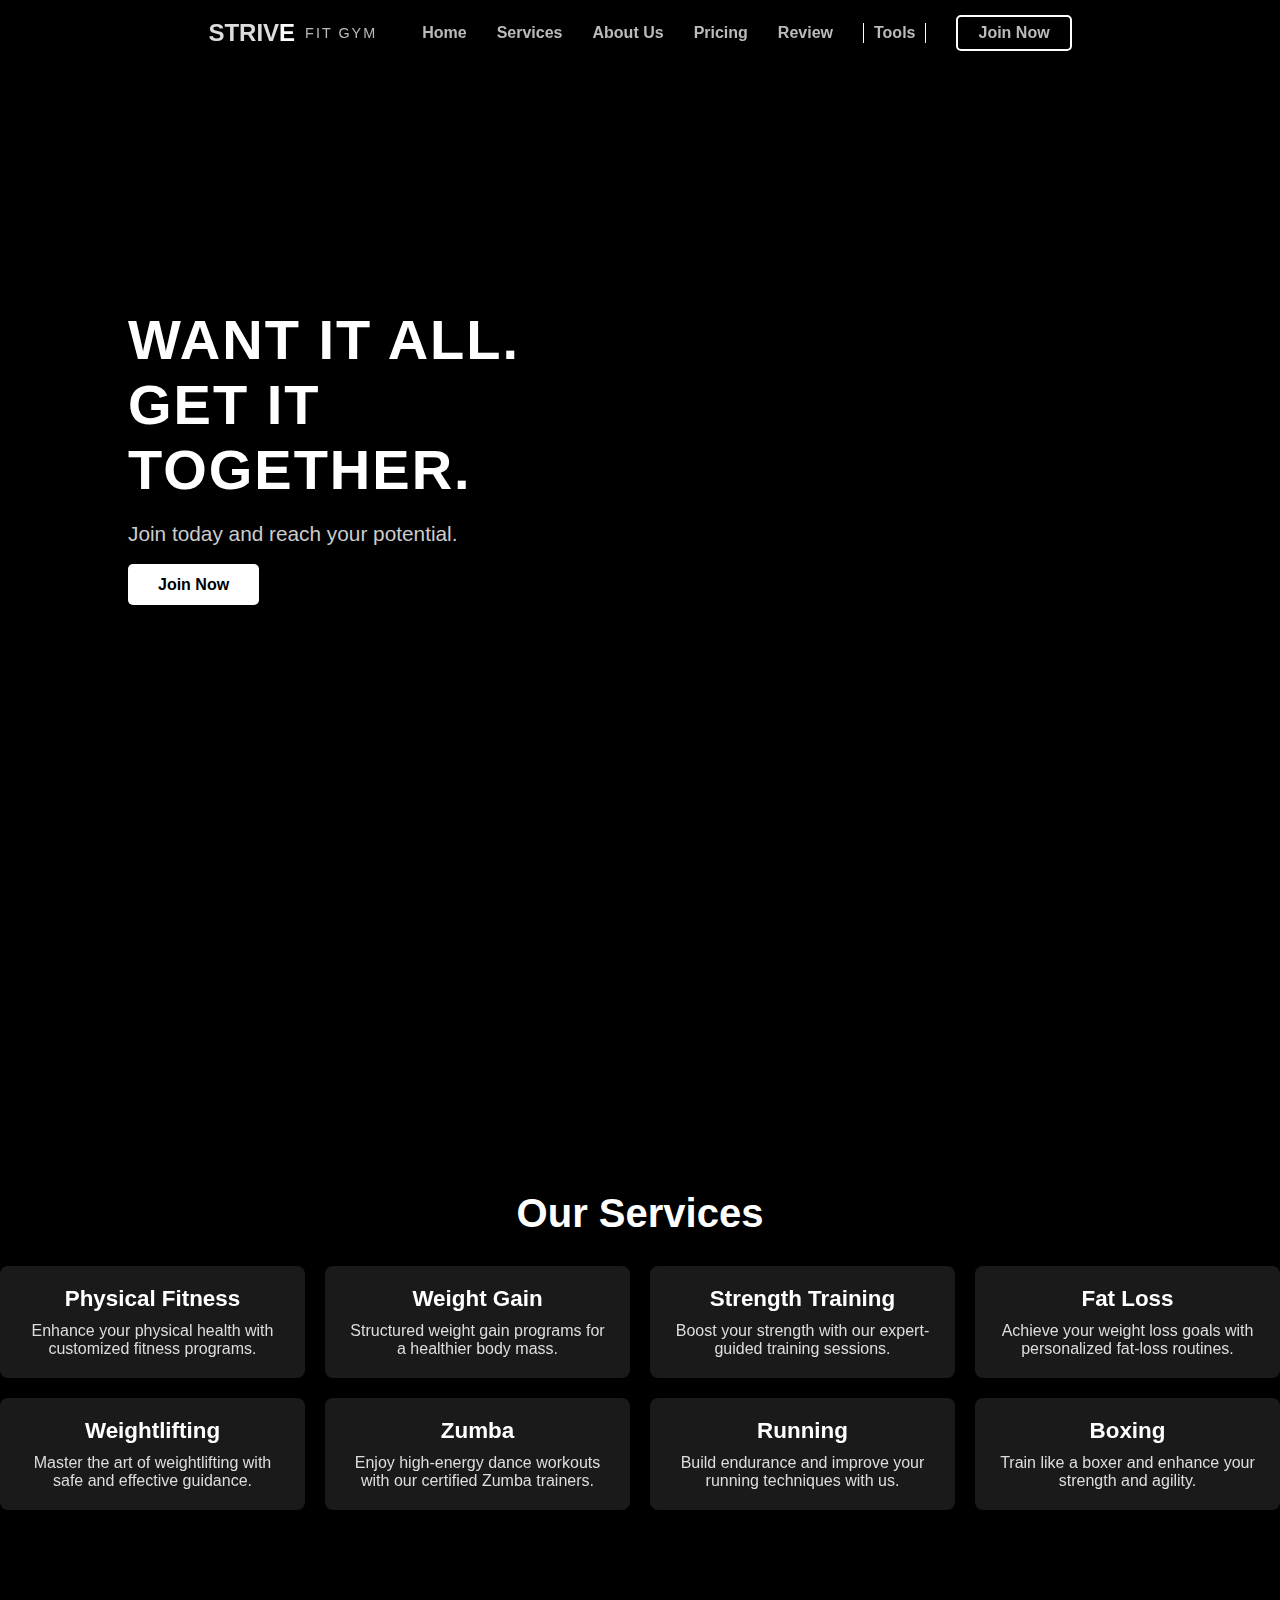
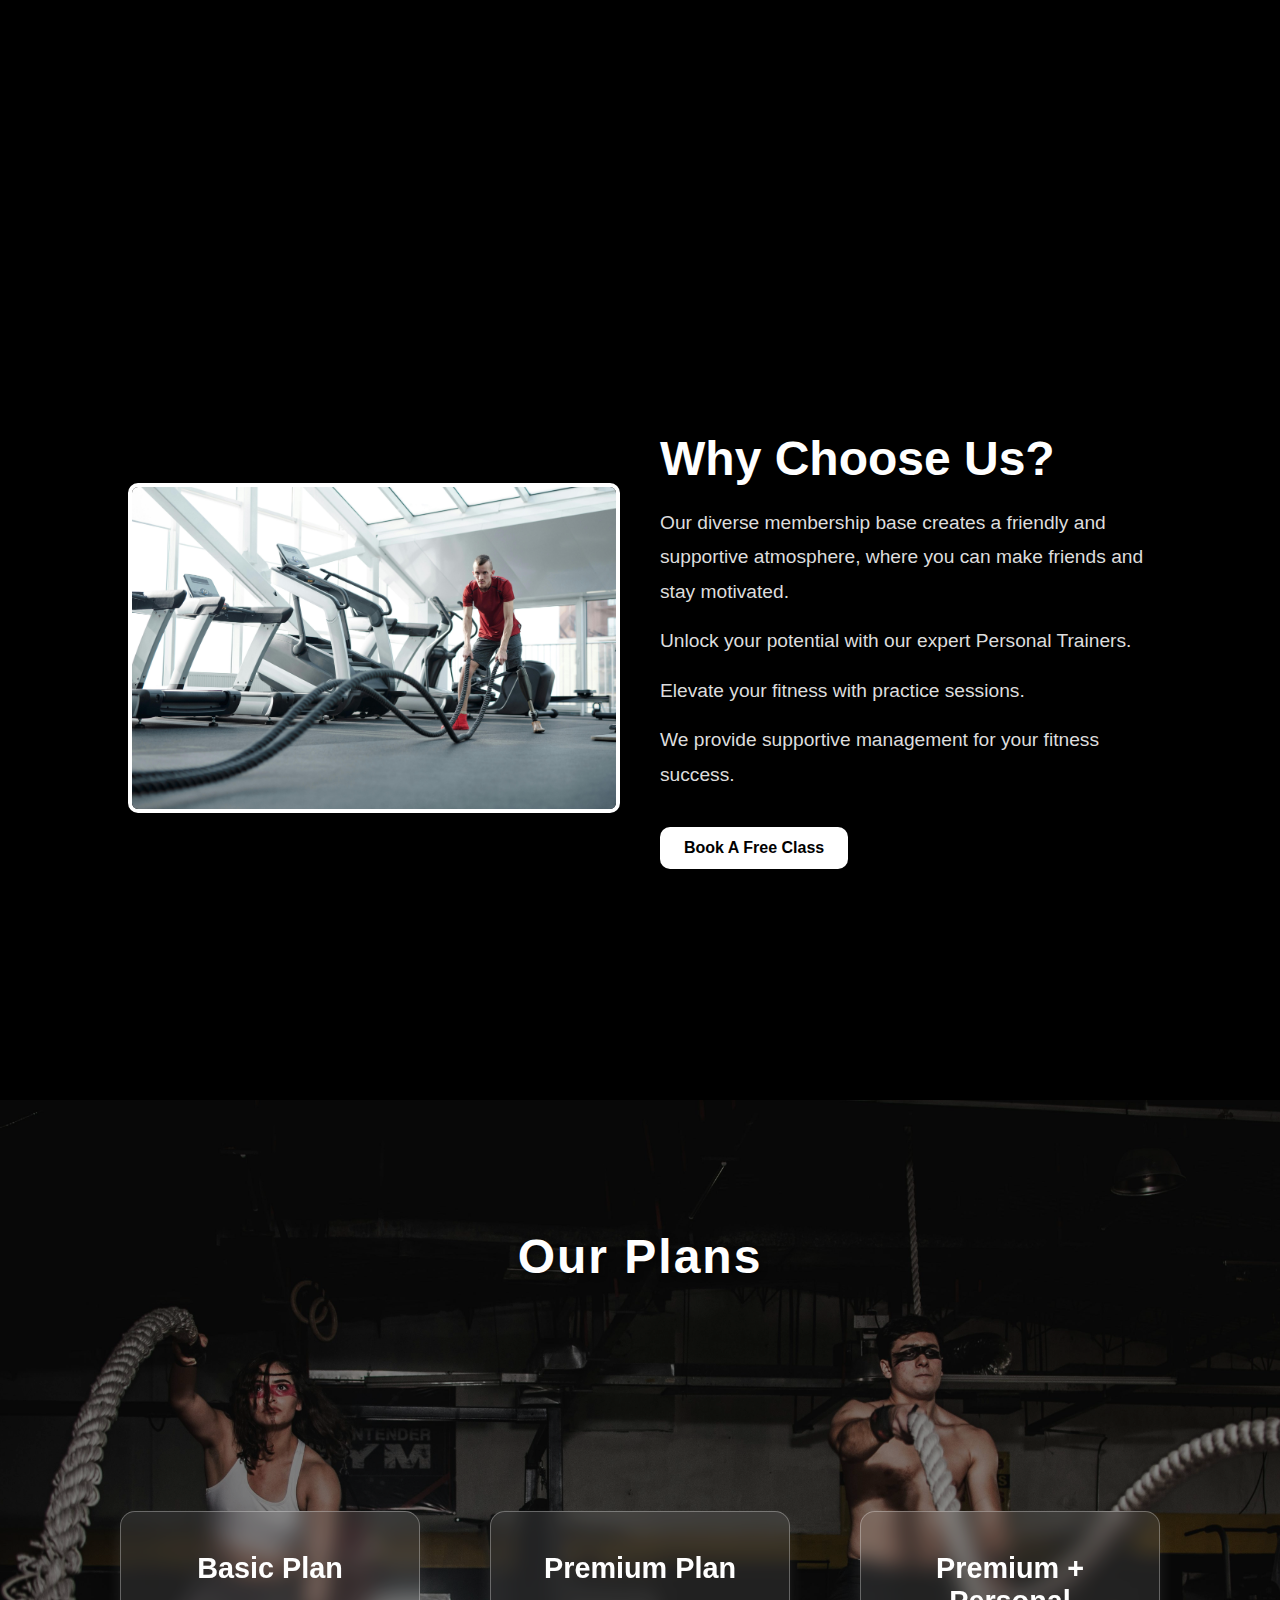
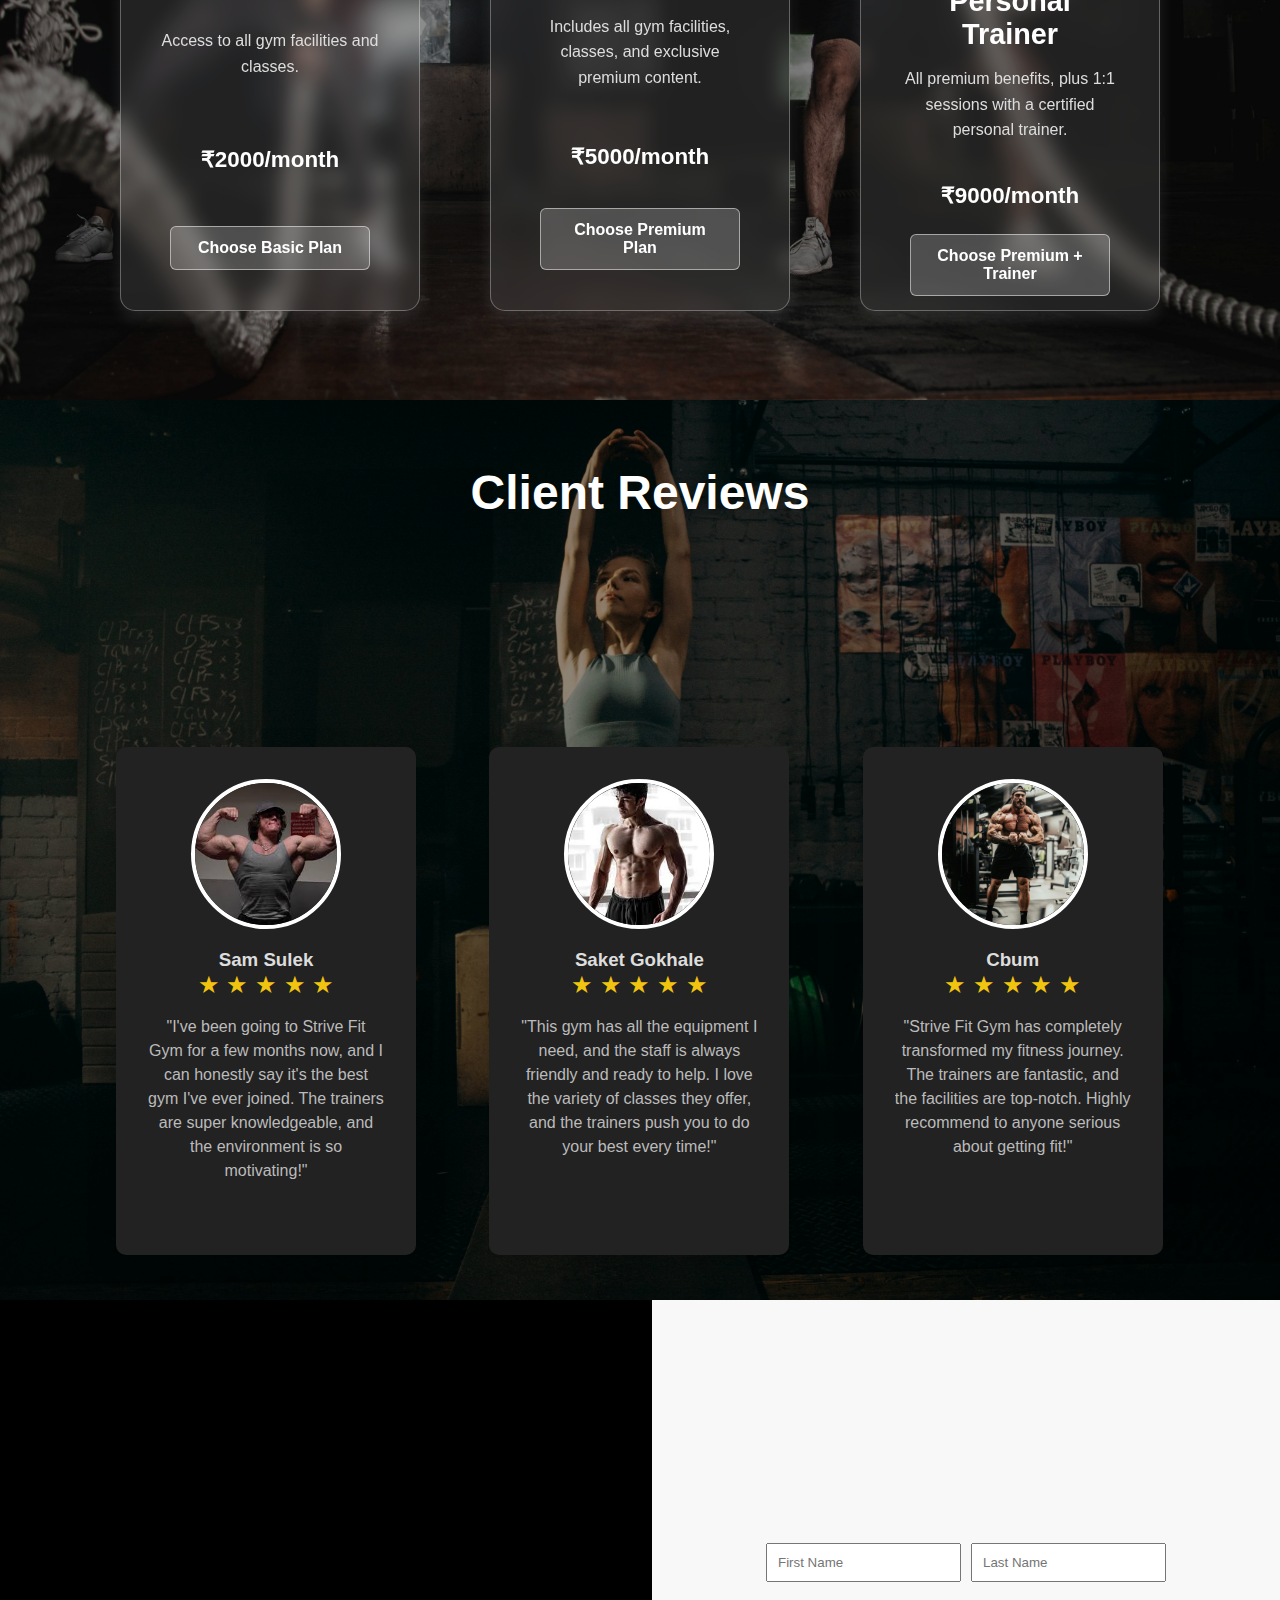
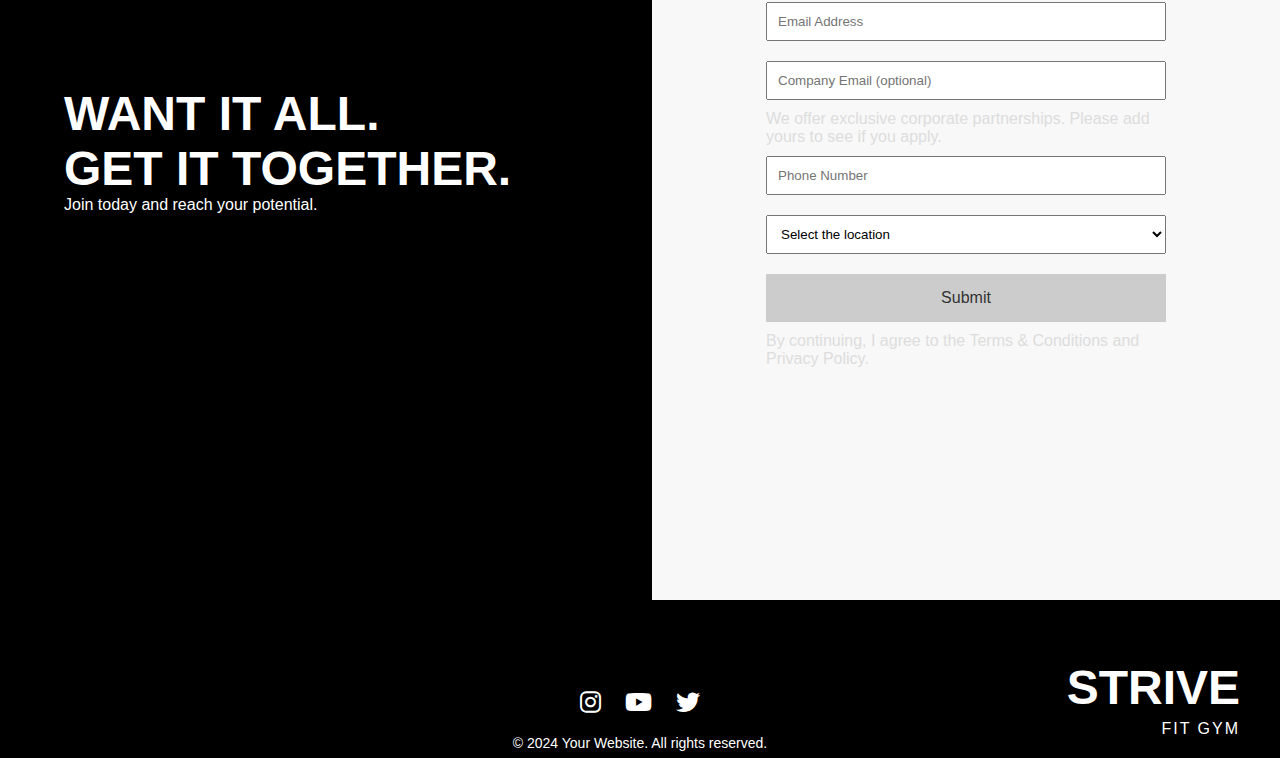
==== index.html @ 6a27c13c "Initial commit" ====
<!DOCTYPE html>
<html lang="en">

<head>
    <meta charset="UTF-8">
    <link href="https://cdnjs.cloudflare.com/ajax/libs/font-awesome/6.0.0-beta3/css/all.min.css" rel="stylesheet">
    <meta name="viewport" content="width=device-width, initial-scale=1.0">
    <title>Strive Fit Gym</title>
    <link rel="stylesheet" href="styles.css">
</head>

<body>
    <!-- Navbar -->
<!-- Navbar -->
<nav class="navbar">
    <ul class="navbar-menu">
        <li class="logo-container">
            <h1>
                STRIV<span class="custom-e">E</span>
            </h1>
            <p>FIT GYM</p>
        </li>
        <li><a href="#header">Home</a></li>
        <li><a href="#services-section">Services</a></li>
        <li><a href="#why-choose-us">About Us</a></li>
        <li><a href="#content-section">Pricing</a></li>
        <li><a href="#reviews">Review</a></li>
        <li class="nav-item">
            <span class="line"></span>
            <a href="tools.html" class="button tools">Tools</a>
            <span class="line"></span>
        </li>
        <li><a href="#membership-form" class="button join-button">Join Now</a></li>
    </ul>
</nav>

    <!-- Header with Video Background -->
    <header id = "header" class="header">
        <video class="video-bg" src="gym-background.mp4" autoplay loop muted></video>
        <div class="header-content">
            <h1>WANT IT ALL.<br>GET IT TOGETHER.</h1>
            <p>Join today and reach your potential.</p>
            <a href="#membership-form" class="btn">Join Now</a>
        </div>
    </header>
    <!-- Our Services Section -->
    <!-- Our Services Carousel Section -->
<section class="services-section" id="services-section" data-bg="">
    <h2>Our <span>Services</span></h2>
    <div class="activities">
        <div class="activity-card" data-bg="url('physical-fitness.jpg')"
            onmouseover="changeBackground('url(\'physical-fitness.jpg\')')" onmouseout="resetBackground()">
            <h3>Physical Fitness</h3>
            <p>Enhance your physical health with customized fitness programs.</p>
        </div>
        <div class="activity-card" data-bg="url('weight-gain.jpg')"
            onmouseover="changeBackground('url(\'weight-gain.jpg\')')" onmouseout="resetBackground()">
            <h3>Weight Gain</h3>
            <p>Structured weight gain programs for a healthier body mass.</p>
        </div>
        <div class="activity-card" data-bg="url('strength-training.jpg')"
            onmouseover="changeBackground('url(\'strength-training.jpg\')')" onmouseout="resetBackground()">
            <h3>Strength Training</h3>
            <p>Boost your strength with our expert-guided training sessions.</p>
        </div>
        <div class="activity-card" data-bg="url('fat-loss.jpg')" onmouseover="changeBackground('url(\'fat-loss.jpg\')')"
            onmouseout="resetBackground()">
            <h3>Fat Loss</h3>
            <p>Achieve your weight loss goals with personalized fat-loss routines.</p>
        </div>
        <div class="activity-card" data-bg="url('weightlifting.jpg')"
            onmouseover="changeBackground('url(\'weightlifting.jpg\')')" onmouseout="resetBackground()">
            <h3>Weightlifting</h3>
            <p>Master the art of weightlifting with safe and effective guidance.</p>
        </div>
        <div class="activity-card" data-bg="url('zumba.jpg')" onmouseover="changeBackground('url(\'zumba.jpg\')')"
            onmouseout="resetBackground()">
            <h3>Zumba</h3>
            <p>Enjoy high-energy dance workouts with our certified Zumba trainers.</p>
        </div>
        <div class="activity-card" data-bg="url('running.jpg')" onmouseover="changeBackground('url(\'running.jpg\')')"
            onmouseout="resetBackground()">
            <h3>Running</h3>
            <p>Build endurance and improve your running techniques with us.</p>
        </div>
        <div class="activity-card" data-bg="url('bg1.jpg')" onmouseover="changeBackground('url(\'bg1.jpg\')')"
            onmouseout="resetBackground()">
            <h3>Boxing</h3>
            <p>Train like a boxer and enhance your strength and agility.</p>
        </div>
    </div>
</section>
    <section class="why-choose-us" id="why-choose-us">
        <div class="why-choose-us-image">
            <img src="choose_us.jpg" alt="Gym">
        </div>
        <div class="why-choose-us-content" id="">
            <h2>Why Choose Us?</h2>
            <p>Our diverse membership base creates a friendly and supportive atmosphere, where you can make friends and
                stay
                motivated.</p>
            <p>Unlock your potential with our expert Personal Trainers.</p>
            <p>Elevate your fitness with practice sessions.</p>
            <p>We provide supportive management for your fitness success.</p>
            <a href="#membership-form" class="cta-button">Book A Free Class</a>
        </div>
    </section>

    <!-- Pricing Section -->
    <section class="content-section" id="content-section">
        <h2>Our Plans</h2>
        <div class="content-box">
            <h3>Basic Plan</h3>
            <p>Access to all gym facilities and classes.</p>
            <p class="price">₹2000/month</p>
            <a href="#membership-form" class="content-link">Choose Basic Plan</a>
        </div>
        <div class="content-box">
            <h3>Premium Plan</h3>
            <p>Includes all gym facilities, classes, and exclusive premium content.</p>
            <p class="price">₹5000/month</p>
            <a href="#membership-form" class="content-link">Choose Premium Plan</a>
        </div>
        <div class="content-box">
            <h3>Premium + Personal Trainer</h3>
            <p>All premium benefits, plus 1:1 sessions with a certified personal trainer.</p>
            <p class="price">₹9000/month</p>
            <a href="#membership-form" class="content-link">Choose Premium + Trainer</a>
        </div>
    </section>
    <section class="client-reviews" id="reviews">
        <header>
            <h2>Client Reviews</h2>
        </header>

        <div class="reviews">
            <div class="review-card">
                <img src="sam-sulek.jpg" alt="Sam Sulek" class="review-img">
                <h3>Sam Sulek</h3>
                <div class="rating">
                    <span>&#9733;</span>
                    <span>&#9733;</span>
                    <span>&#9733;</span>
                    <span>&#9733;</span>
                    <span>&#9733;</span>
                </div>
                <p>"I've been going to Strive Fit Gym for a few months now, and I can honestly say it's the best gym I've
                    ever joined. The trainers are super knowledgeable, and the environment is so motivating!"</p>
            </div>

            <div class="review-card">
                <img src="saket-gokhale.jpg" alt="Saket Gokhale" class="review-img">
                <h3>Saket Gokhale</h3>
                <div class="rating">
                    <span>&#9733;</span>
                    <span>&#9733;</span>
                    <span>&#9733;</span>
                    <span>&#9733;</span>
                    <span>&#9733;</span>
                </div>
                <p>"This gym has all the equipment I need, and the staff is always friendly and ready to help. I love
                    the
                    variety of classes they offer, and the trainers push you to do your best every time!"</p>
            </div>

            <div class="review-card">
                <img src="cbum.jpg" alt="Cbum" class="review-img">
                <h3>Cbum</h3>
                <div class="rating">
                    <span>&#9733;</span>
                    <span>&#9733;</span>
                    <span>&#9733;</span>
                    <span>&#9733;</span>
                    <span>&#9733;</span>
                </div>
                <p>"Strive Fit Gym has completely transformed my fitness journey. The trainers are fantastic, and the
                    facilities are top-notch. Highly recommend to anyone serious about getting fit!"</p>
            </div>
        </div>
    </section>


    <!-- Join Now Form Section -->
    <!-- Split-Screen Section -->
    <!-- Membership Form Section -->
    <section id="membership-form" class="membership-section">
        <div class="left-content">
            <h1>WANT IT ALL.<br>GET IT TOGETHER.</h1>
            <p>Join today and reach your potential.</p>
        </div>
        <div class="right-form">
        <section id="membership-form" class="membership-section">
            <div class="right-form">
                    <form action="http://localhost:5001/submit" method="POST">
                        <div class="form-row">
                            <input type="text" name="first_name" placeholder="First Name" required>
                            <input type="text" name="last_name" placeholder="Last Name" required>
                        </div>
                        <input type="email" name="email" placeholder="Email Address" required>
                        <input type="email" name="company_email" placeholder="Company Email (optional)">
                        <p>We offer exclusive corporate partnerships. Please add yours to see if you apply.</p>
                        <input type="tel" name="phone" placeholder="Phone Number" required>
                        <select name="club" required>
                            <option value="">Select the location</option>
                            <option value="Agra">Agra-Unit</option>
                            <option value="Delhi">Delhi-Unit</option>
                        </select>
                        <button class="form-btn" type="submit">Submit</button>
                        <p>By continuing, I agree to the Terms & Conditions and Privacy Policy.</p>
                    </form>
            </div>
        </section>
        </div>
    </section>

    <!-- Footer -->
<footer>
    <div class="footer-content">
        <div class="social-section">
            <footer>
                <div class="social-links">
                    <a href="https://www.instagram.com/tushaarkapil/?locale=es_US%3FICID%3DBLOG_MBF_ES&hl=en" target="_blank"><i class="fab fa-instagram"></i></a>
                    <a href="https://www.youtube.com" target="_blank"><i class="fab fa-youtube"></i></a>
                    <a href="https://twitter.com" target="_blank"><i class="fab fa-twitter"></i></a>
                </div>
            </footer>
            <div class="footer-text">
                © 2024 Your Website. All rights reserved.
            </div>
        </div>
        <div class="logo-container">
            <h1>
                STRIV<span class="custom-e">E</span>
            </h1>
            <p>FIT GYM</p>
        </div>
    </div>
</footer>




    <script>
        function changeBackground(imageUrl) {
                const section = document.getElementById('services-section');
                section.style.backgroundImage = imageUrl;
            }

            function resetBackground() {
                const section = document.getElementById('services-section');
                section.style.backgroundImage = '';
            }
    </script>
    <script>
        // Select all anchor links that point to an ID on the page
            document.querySelectorAll('a[href^="#"]').forEach(anchor => {
                anchor.addEventListener('click', function (e) {
                    e.preventDefault(); // Prevent the default jump behavior

                    // Find the target section based on the href attribute
                    const targetSection = document.querySelector(this.getAttribute('href'));

                    if (targetSection) {
                        // Calculate the position to scroll to, adjusted for navbar height
                        const navbarHeight = document.querySelector('.navbar').offsetHeight || 0;
                        const targetPosition =
                            targetSection.getBoundingClientRect().top + window.scrollY - navbarHeight;

                        // Scroll smoothly to the target position
                        window.scrollTo({
                            top: targetPosition,
                            behavior: 'smooth', // Enables smooth scrolling
                        });
                    }
                });
            });
    </script>
    <script>
        // Handle the form submission
        document.getElementById('membershipForm').addEventListener('submit', function (event) {
            event.preventDefault(); // Prevent the default form submission

            // Get the form data
            const firstName = document.getElementById('firstName').value;
            const lastName = document.getElementById('lastName').value;
            const email = document.getElementById('email').value;
            const companyEmail = document.getElementById('companyEmail').value;
            const phone = document.getElementById('phone').value;

            // Create a new object with form data
            const formData = {
                first_name: firstName,
                last_name: lastName,
                email: email,
                company_email: companyEmail,
                phone: phone
            };

            // Send the data to the server using fetch (AJAX)
            fetch('/submit-member', {
                method: 'POST',
                headers: {
                    'Content-Type': 'application/json'
                },
                body: JSON.stringify(formData)
            })
                .then(response => response.json())
                .then(data => {
                    console.log('Success:', data);
                    alert('Member added successfully!');
                })
                .catch(error => {
                    console.error('Error:', error);
                    alert('An error occurred. Please try again.');
                });
        });
    </script>
</body>

</html>
---- styles.css ----
/* Basic Reset */
* {
    margin: 0;
    padding: 0;
    box-sizing: border-box;
}

/* Dark Theme Body Styling */
body {
    font-family: Arial, sans-serif;
    color: #ddd;
    background: #000;
}

/* Header with Video Background Styling */
.header {
    position: relative;
    height: 100vh;
    display: flex;
    justify-content: flex-start;
    /* Align content to the left */
    align-items: center;
    text-align: left;
    overflow: hidden;
    padding-left: 10%;
    /* Add padding to move content away from the edge */
}

.video-bg {
    position: absolute;
    top: 0;
    left: 0;
    width: 100%;
    height: 100%;
    object-fit: cover;
    z-index: -1;
    opacity: 0.5;
}

.header-content {
    z-index: 1;
    color: #fff;
    max-width: 500px;
    /* Optional: Limit width for better layout */
}

.header h1 {
    font-size: 3.5rem;
    font-weight: bold;
    letter-spacing: 2px;
    margin-bottom: 20px;
    color: #fff;
}

.header p {
    font-size: 1.3rem;
    color: #ccc;
    margin-bottom: 30px;
}

.header .btn {
    padding: 12px 30px;
    background: #fff;
    color: #000;
    font-weight: bold;
    border-radius: 5px;
    text-decoration: none;
    font-size: 1rem;
    transition: background 0.3s ease, transform 0.3s ease;
}

.header .btn:hover {
    background: #ccc;
    transform: scale(1.05);
}

/* Navbar Styling */
.navbar {
    background-color: #000;
    padding: 15px 0;
    box-shadow: 0 4px 6px rgba(0, 0, 0, 0.2);
    position: fixed;
    top: 0;
    width: 100%;
    z-index: 1000;
}

.navbar ul {
    display: flex;
    justify-content: center;
    list-style-type: none;
}

.navbar ul li {
    margin: 0 15px;
    display: flex;
    align-items: center;
}

.navbar ul li a {
    color: #bbb;
    text-decoration: none;
    font-weight: bold;
    font-size: 1rem;
    transition: color 0.3s ease;
}

.navbar ul li a:hover {
    color: #fff;
}

.join-button {
    padding: 7px 20px;
    color: #fff;
    border: 2px solid #fff;
    border-radius: 5px;
    text-decoration: none;
    font-size: 1rem;
    transition: all 0.3s ease;
    font-weight: bold;
}

.join-button:hover {
    background-color: #333;
    color: #fff;
    border-color: #333;
}

/* Center "Tools" between vertical lines */
.nav-item {
    display: flex;
    align-items: center;
    gap: 10px;
    color: #bbb;
    font-size: 1rem;
}

.nav-item .line {
    height: 20px;
    width: 1px;
    background-color: #fff;
}
/* Logo in Navbar */
/* Logo in Navbar */
.navbar .logo-container {
    display: flex;
    align-items: center;
    margin-right: 30px;
    /* Add space after the logo */
}

.navbar .logo-container h1 {
    font-size: 24px;
    font-weight: bold;
    margin: 0;
    margin-right: 10px;
    /* Add space between STRIVE and FIT GYM */
}

.navbar .logo-container h1 span.custom-e {
    font-weight: bold;
    color: white;
}

.navbar .logo-container p {
    font-size: 12px;
    margin: 0;
    letter-spacing: 2px;
    font-weight: lighter;
    color: #bbb;
    font-size: 0.9rem;
}

/* Make sure other items aren't moved */
.navbar-menu {
    display: flex;
    justify-content: center;
    list-style-type: none;
    flex-wrap: wrap;
    /* Allow wrapping if necessary */
}
/* Footer Styling */
footer {
    text-align: center;
    padding: 20px;
    background-color: #333;
    color: #ddd;
    margin-top: 40px;
}

footer p {
    font-size: 1rem;
}
/* Services Section */
.services-section {
    padding: 60px 10%;
    background: #000;
    /* Fallback background */
    background-size: cover;
    background-position: center;
    background-repeat: no-repeat;
    color: #ddd;
    text-align: center;
    transition: background-image 0.5s ease-in-out;
    /* Smooth background transition */
    position: relative;
    /* Ensure relative positioning for layering */
}

/* Fullscreen Background Image */
.services-section::before {
    content: "";
    position: absolute;
    top: 0;
    left: 0;
    width: 100%;
    height: 100%;
    background: inherit;
    /* Use the same background as the section */
    z-index: -1;
    /* Send behind the content */
    opacity: 0.7;
    /* Optional: Adjust transparency */
}

/* Heading Styling */
.services-section h2 {
    font-size: 2.5rem;
    margin-bottom: 30px;
    color: #fff;
    font-weight: bold;
    z-index: 1;
    /* Ensure the heading stays on top */
    position: relative;
}

/* Services Section */
/* Services Section */
.services-section {
    margin: 0;
    /* Remove any default margin */
    padding: 0;
    /* Remove padding to eliminate gaps */
    width: 100vw;
    /* Full width of the viewport */
    height: 100vh;
    /* Full height of the viewport */
    background: url('weightlifting.jpg') no-repeat center center/cover;
    /* Fullscreen background image */
    color: #ddd;
    text-align: center;
    position: relative;
    /* Ensure proper stacking */
    display: flex;
    /* Flexbox to center content */
    flex-direction: column;
    justify-content: center;
    /* Center content vertically */
    align-items: center;
    /* Center content horizontally */
    overflow: hidden;
    /* Prevent unwanted scrolling */
}

/* Fullscreen Background Image */
.services-section::before {
    content: "";
    position: absolute;
    top: 0;
    left: 0;
    width: 100%;
    height: 100%;
    background: inherit;
    /* Use the same background */
    z-index: -1;
    /* Send behind the content */
    opacity: 0.7;
    /* Optional: Adjust transparency */
}

/* Heading Styling */
.services-section h2 {
    font-size: 2.5rem;
    margin-bottom: 30px;
    color: #fff;
    font-weight: bold;
    z-index: 1;
    /* Ensure heading stays above background */
    position: relative;
}

/* Activities Styling */
.activities {
    display: flex;
    flex-wrap: wrap;
    justify-content: center;
    gap: 20px;
    z-index: 1;
    /* Ensure activities stay above background */
    position: relative;
}

.activity-card {
    flex: 1;
    min-width: 300px;
    max-width: 320px;
    padding: 20px;
    text-align: center;
    background: rgba(255, 255, 255, 0.1);
    /* Glass effect */
    border-radius: 8px;
    box-shadow: 0 4px 6px rgba(0, 0, 0, 0.3);
    transition: transform 0.3s ease, background 0.3s ease;
    cursor: pointer;
    backdrop-filter: blur(5px);
}

.activity-card:hover {
    transform: scale(1.05);
    background: rgba(255, 255, 255, 0.2);
    /* Slightly lighter on hover */
}

.activity-card h3 {
    font-size: 1.4rem;
    margin-bottom: 10px;
    color: #fff;
    font-weight: bold;
}

.activity-card p {
    font-size: 1rem;
    color: #ddd;
}
@media (max-width: 480px) {
    .header h1 {
        font-size: 2rem;
    }

    .header p {
        font-size: 0.9rem;
    }

    .navbar ul {
        flex-direction: column;
        align-items: center;
    }

    .navbar ul li {
        margin: 10px 0;
    }
}

/* Full-Page Content Section Styling with Uniform Box Sizes */
.content-section {
    display: flex;
    align-items: center;
    justify-content: center;
    height: 100vh;
    padding: 0 5%;
    background-image: url('services.jpg');
    background-size: cover;
    background-position: center;
    color: #ddd;
    text-align: left;
    gap: 30px;
    flex-wrap: wrap;
    position: relative;
}

.content-section::before {
    content: "";
    position: absolute;
    top: 0;
    left: 0;
    width: 100%;
    height: 100%;
    background-color: rgba(0, 0, 0, 0.4); /* Dark overlay */
    z-index: 1;
}

.content-section h2 {
    font-size: 3rem;
    color: #fff;
    width: 100%;
    text-align: center;
    margin-top: 60px;
    margin-bottom: 40px;
    font-weight: 900;
    letter-spacing: 2px;
    text-shadow: 2px 2px 6px rgba(0, 0, 0, 0.6);
    z-index: 2;
}

/* Uniform Box Styling without Glassmorphism */
.content-box {
    width: 300px; /* Fixed width for uniform size */
    height: 400px; /* Fixed height for uniform size */
    margin: 20px;
    padding: 20px;
    background: #333; /* Solid dark background */
    border-radius: 10px;
    box-shadow: 0 8px 16px rgba(0, 0, 0, 0.2); /* Standard shadow */
    transition: transform 0.3s ease, box-shadow 0.3s ease;
    z-index: 2;
}

.content-box:hover {
    transform: scale(1.05);
    box-shadow: 0 12px 20px rgba(0, 0, 0, 0.4); /* Slightly stronger shadow on hover */
}

.content-box h3 {
    font-size: 1.8rem;
    margin-bottom: 15px;
    color: #fff;
    font-weight: bold;
}

.content-box p {
    font-size: 1rem;
    color: #ddd;
    line-height: 1.6;
    margin-bottom: 15px;
}

.content-box .price {
    font-size: 1.4rem;
    color: #FFFFFF;
    font-weight: bold;
    margin: 20px 0;
    display: block;
}

.content-link {
    color: #fff;
    text-decoration: none;
    font-weight: bold;
    padding: 12px 25px;
    background-color: #444; /* Solid background */
    border: none; /* Remove border */
    border-radius: 6px;
    transition: background-color 0.3s ease, color 0.3s ease;
}

.content-link:hover {
    background-color: #666;
    color: #000;
}

/* Client Reviews Section with Uniform Boxes */
.client-reviews {
    display: flex;
    align-items: center;
    justify-content: center;
    height: 100vh;
    padding: 0 5%;
    background-image: url('background2.jpg');
    background-size: cover;
    background-position: center;
    color: #ddd;
    text-align: left;
    gap: 30px;
    flex-wrap: wrap;
    position: relative;
}

.review-card {
    width: 300px; /* Same fixed width */
    height: 400px; /* Same fixed height */
    margin: 20px;
    padding: 20px;
    background: #222; /* Solid background */
    border-radius: 10px;
    box-shadow: 0 8px 16px rgba(0, 0, 0, 0.2);
    text-align: center;
    z-index: 2;
}

.review-card:hover {
    transform: scale(1.05);
    box-shadow: 0 12px 20px rgba(0, 0, 0, 0.4);
}

/* Full-Page Content Section with Glassmorphism */
.content-section {
    display: flex;
    align-items: center;
    justify-content: center;
    height: 100vh;
    padding: 0 5%;
    background-image: url('services.jpg');
    background-size: cover;
    background-position: center;
    color: #ddd;
    text-align: left;
    gap: 30px;
    flex-wrap: wrap;
    position: relative;
}

.content-section::before {
    content: "";
    position: absolute;
    top: 0;
    left: 0;
    width: 100%;
    height: 100%;
    background-color: rgba(0, 0, 0, 0.4);
    /* Dark overlay */
    z-index: 1;
}

.content-section h2 {
    font-size: 3rem;
    color: #fff;
    width: 100%;
    text-align: center;
    margin-top: 60px;
    margin-bottom: 40px;
    font-weight: 900;
    letter-spacing: 2px;
    text-shadow: 2px 2px 6px rgba(0, 0, 0, 0.6);
    z-index: 2;
}

/* Glassmorphism Effect for Uniform Content Boxes */
.content-box {
    display: flex;
    flex-direction: column;
    justify-content: space-between;
    align-items: center;
    width: 300px;
    /* Fixed width */
    height: 400px;
    /* Fixed height */
    margin: 20px;
    padding: 40px;
    background: rgba(255, 255, 255, 0.1);
    /* Semi-transparent background */
    border: 1px solid rgba(255, 255, 255, 0.3);
    /* Subtle border */
    border-radius: 15px;
    box-shadow: 0 8px 16px rgba(255, 255, 255, 0.1);
    /* Subtle shadow */
    backdrop-filter: blur(10px);
    /* Frosted glass effect */
    z-index: 2;
    transition: transform 0.3s ease, box-shadow 0.3s ease;
}

.content-box:hover {
    transform: scale(1.05);
    box-shadow: 0 12px 20px rgba(255, 255, 255, 0.2);
}

.content-box h3 {
    font-size: 1.8rem;
    margin-bottom: 15px;
    color: #fff;
    font-weight: bold;
    text-align: center;
}

.content-box p {
    font-size: 1rem;
    color: #ddd;
    line-height: 1.6;
    margin-bottom: 15px;
    text-align: center;
}

.content-box .price {
    font-size: 1.4rem;
    color: #FFFFFF;
    font-weight: bold;
    margin: 20px 0;
    display: block;
    text-align: center;
}

/* Button Styling for "Choose Premium" and "Premium + Trainer" */
.content-link {
    display: inline-block;
    font-size: 1rem;
    font-weight: bold;
    color: #fff;
    text-decoration: none;
    text-align: center;
    padding: 12px 25px;
    background-color: rgba(255, 255, 255, 0.2);
    /* Semi-transparent background */
    border: 1px solid rgba(255, 255, 255, 0.5);
    /* Subtle border */
    border-radius: 6px;
    transition: background-color 0.3s ease, color 0.3s ease, transform 0.2s ease;
    width: 100%;
    /* Full width to align buttons */
    max-width: 200px;
    /* Prevent the button from becoming too wide */
    margin: 0 auto;
    /* Center align the button within the content box */
}

.content-link:hover {
    background-color: rgba(255, 255, 255, 0.4);
    color: #000;
    /* Darker text on hover for better visibility */
    transform: translateY(-3px);
    /* Lift effect */
    box-shadow: 0 4px 10px rgba(0, 0, 0, 0.2);
    /* Add slight shadow on hover */
}

.client-reviews {
    position: relative;
    /* Ensures the pseudo-element positions relative to this container */
    z-index: 0;
    /* Base layer for the container */
}

.client-reviews::before {
    content: "";
    position: absolute;
    top: 0;
    left: 0;
    width: 100%;
    height: 100%;
    background-color: rgba(0, 0, 0, 0.4);
    /* Dark overlay */
    z-index: 1;
    /* Place the overlay beneath the text and content */
}

.client-reviews h2 {
    font-size: 3rem;
    color: #fff;
    margin-bottom: 3rem;
    position: relative;
    /* Ensure it appears above the overlay */
    z-index: 2;
    text-align: center;
}

.reviews {
    display: grid;
    grid-template-columns: repeat(auto-fit, minmax(300px, 1fr));
    gap: 2rem;
    width: 100%;
    max-width: 1200px;
    padding: 0 2rem;
    position: relative;
    /* Ensure the grid is above the overlay */
    z-index: 2;
}

.review-card {
    background-color: #222;
    padding: 2rem;
    border-radius: 10px;
    text-align: center;
    box-shadow: 0 10px 30px rgba(0, 0, 0, 0.2);
    position: relative;
    /* Ensure it appears above the overlay */
    z-index: 2;
    overflow: hidden;
    /* Prevent content from overflowing the box */
    word-wrap: break-word;
    /* Ensure long words or text breaks into the next line */
    height: 100%;
    /* Ensure consistent height for all cards */
}

.review-img {
    width: 150px;
    height: 150px;
    border-radius: 50%;
    object-fit: cover;
    margin-bottom: 1rem;
    border: 4px solid #fff;
    /* White ring around the profile picture */
    position: relative;
    /* Ensure it appears above the overlay */
    z-index: 2;
}

.rating {
    font-size: 1.5rem;
    color: #f1c40f;
    margin-bottom: 1rem;
    position: relative;
    /* Ensure it appears above the overlay */
    z-index: 2;
}

.review-card p {
    font-size: 1rem;
    color: #bbb;
    line-height: 1.5;
    position: relative;
    /* Ensure it appears above the overlay */
    z-index: 2;
    margin: 0;
    /* Avoid adding extra margin that might cause overflow */
    overflow: hidden;
    /* Clip any overflowing text */
    text-overflow: ellipsis;
    /* Add ellipsis if text is too long */
}
/* Memebership form */
.membership-section {
    display: flex;
    height: 100vh;
}

.left-content {
    flex: 1;
    background-image: url('your-image.jpg');
    background-size: cover;
    display: flex;
    flex-direction: column;
    justify-content: center;
    padding-left: 5%;
    color: #fff;
}

.left-content h1 {
    font-size: 3rem;
    font-weight: bold;
}

.right-form {
    flex: 1;
    display: flex;
    align-items: center;
    justify-content: center;
    padding: 20px;
    background-color: #f8f8f8;
}

.right-form form {
    max-width: 400px;
    width: 100%;
}

.form-row {
    display: flex;
    gap: 10px;
}

.form-row input {
    flex: 1;
}

input,
select,
.form-btn {
    width: 100%;
    padding: 10px;
    margin: 10px 0;
}

.form-btn {
    background-color: #ccc;
    color: #333;
    border: none;
    padding: 15px;
    font-size: 1rem;
    cursor: pointer;
}
/* Remove bottom gap below form */
.membership-section {
    margin-bottom: 0;
    padding-bottom: 0;
}

/* Why Choose Us Section Styling */
.why-choose-us {
    display: flex;
    align-items: center;
    justify-content: center;
    padding: 0 10%;
    background-color: #000;
    color: #fff;
    height: 100vh;
    /* Full viewport height */
}

.why-choose-us-image {
    flex: 1;
    padding-right: 20px;
}

.why-choose-us-image img {
    width: 100%;
    height: auto;
    border-radius: 10px;
    box-shadow: 0 4px 8px rgba(0, 0, 0, 0.5);
    border: 4px solid #fff;
    /* White border */
}

.why-choose-us-content {
    flex: 1;
    padding-left: 20px;
}

.why-choose-us-content h2 {
    font-size: 3rem;
    font-weight: bold;
    color: #fff;
    margin-bottom: 20px;
}

.why-choose-us-content p {
    font-size: 1.2rem;
    line-height: 1.8;
    color: #ddd;
    margin-bottom: 15px;
}

.cta-button {
    display: inline-block;
    padding: 12px 24px;
    background-color: #fff;
    /* White background */
    color: #000;
    /* Black text color */
    font-weight: bold;
    border-radius: 10px;
    /* Rounded corners */
    text-decoration: none;
    box-shadow: 0 4px 8px rgba(0, 0, 0, 0.2);
    /* Subtle shadow */
    transition: background-color 0.3s ease, color 0.3s ease;
    margin-top: 20px;
}

.cta-button:hover {
    background-color: #f0f0f0;
    /* Light gray on hover */
}

/* Responsive Styling */
@media (max-width: 768px) {
    .why-choose-us {
        flex-direction: column;
        text-align: center;
    }

    .why-choose-us-image,
    .why-choose-us-content {
        padding: 0;
    }

    .why-choose-us-image {
        margin-bottom: 20px;
    }
}
/* Footer styles */
/* Footer styles */
footer {
    background-color: black;
    color: white;
    padding: 20px 0;
}

.footer-content {
    display: flex;
    justify-content: space-between;
    /* Space out the social section and logo */
    align-items: flex-start;
    /* Align the top of the sections */
    max-width: 1200px;
    margin: 0 auto;
    /* Center the footer content */
    position: relative;
}

.social-section {
    text-align: center;
    position: absolute;
    /* Positioning relative to the footer */
    top: -30px;
    /* Adjust this to align at the black-and-white junction */
    left: 50%;
    transform: translateX(-50%);
}

.social-icons {
    display: flex;
    gap: 15px;
    justify-content: center;
    margin-bottom: 5px;
}

.social-icons a {
    font-size: 20px;
    color: white;
    text-decoration: none;
}

.footer-text {
    font-size: 14px;
}

.logo-container {
    text-align: right;
    margin-left: auto;
    /* Push the logo to the far right */
}

.logo-container h1 {
    font-size: 48px;
    font-weight: bold;
    margin: 0;
}

.logo-container h1 span.custom-e {
    display: inline-block;
    font-weight: bold;
    color: white;
}

.logo-container p {
    font-size: 16px;
    margin: 5px 0 0;
    letter-spacing: 2px;
    font-weight: lighter;
}
.social-links i {
    font-size: 24px;
    /* Adjust size */
    margin: 0 10px;
    /* Space between icons */
    color: #ffffff;
    /* Change color if desired */
}
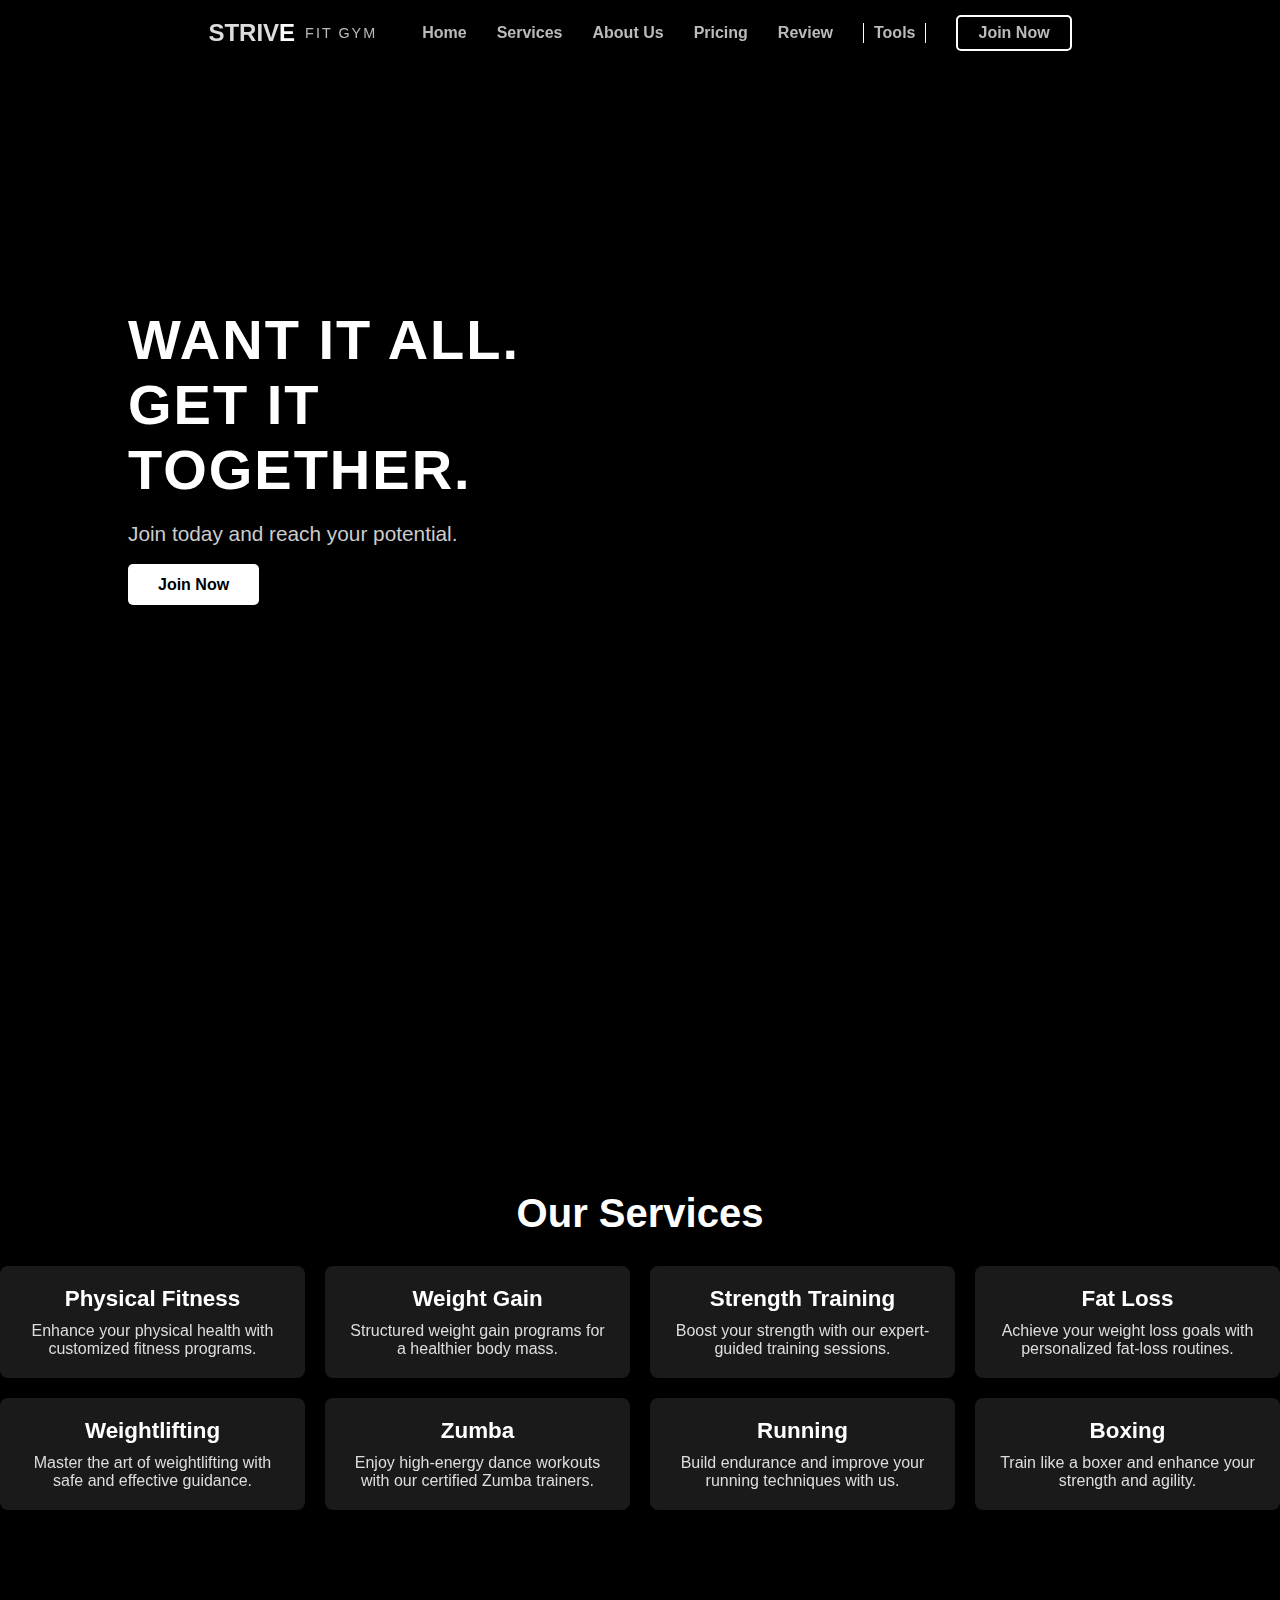
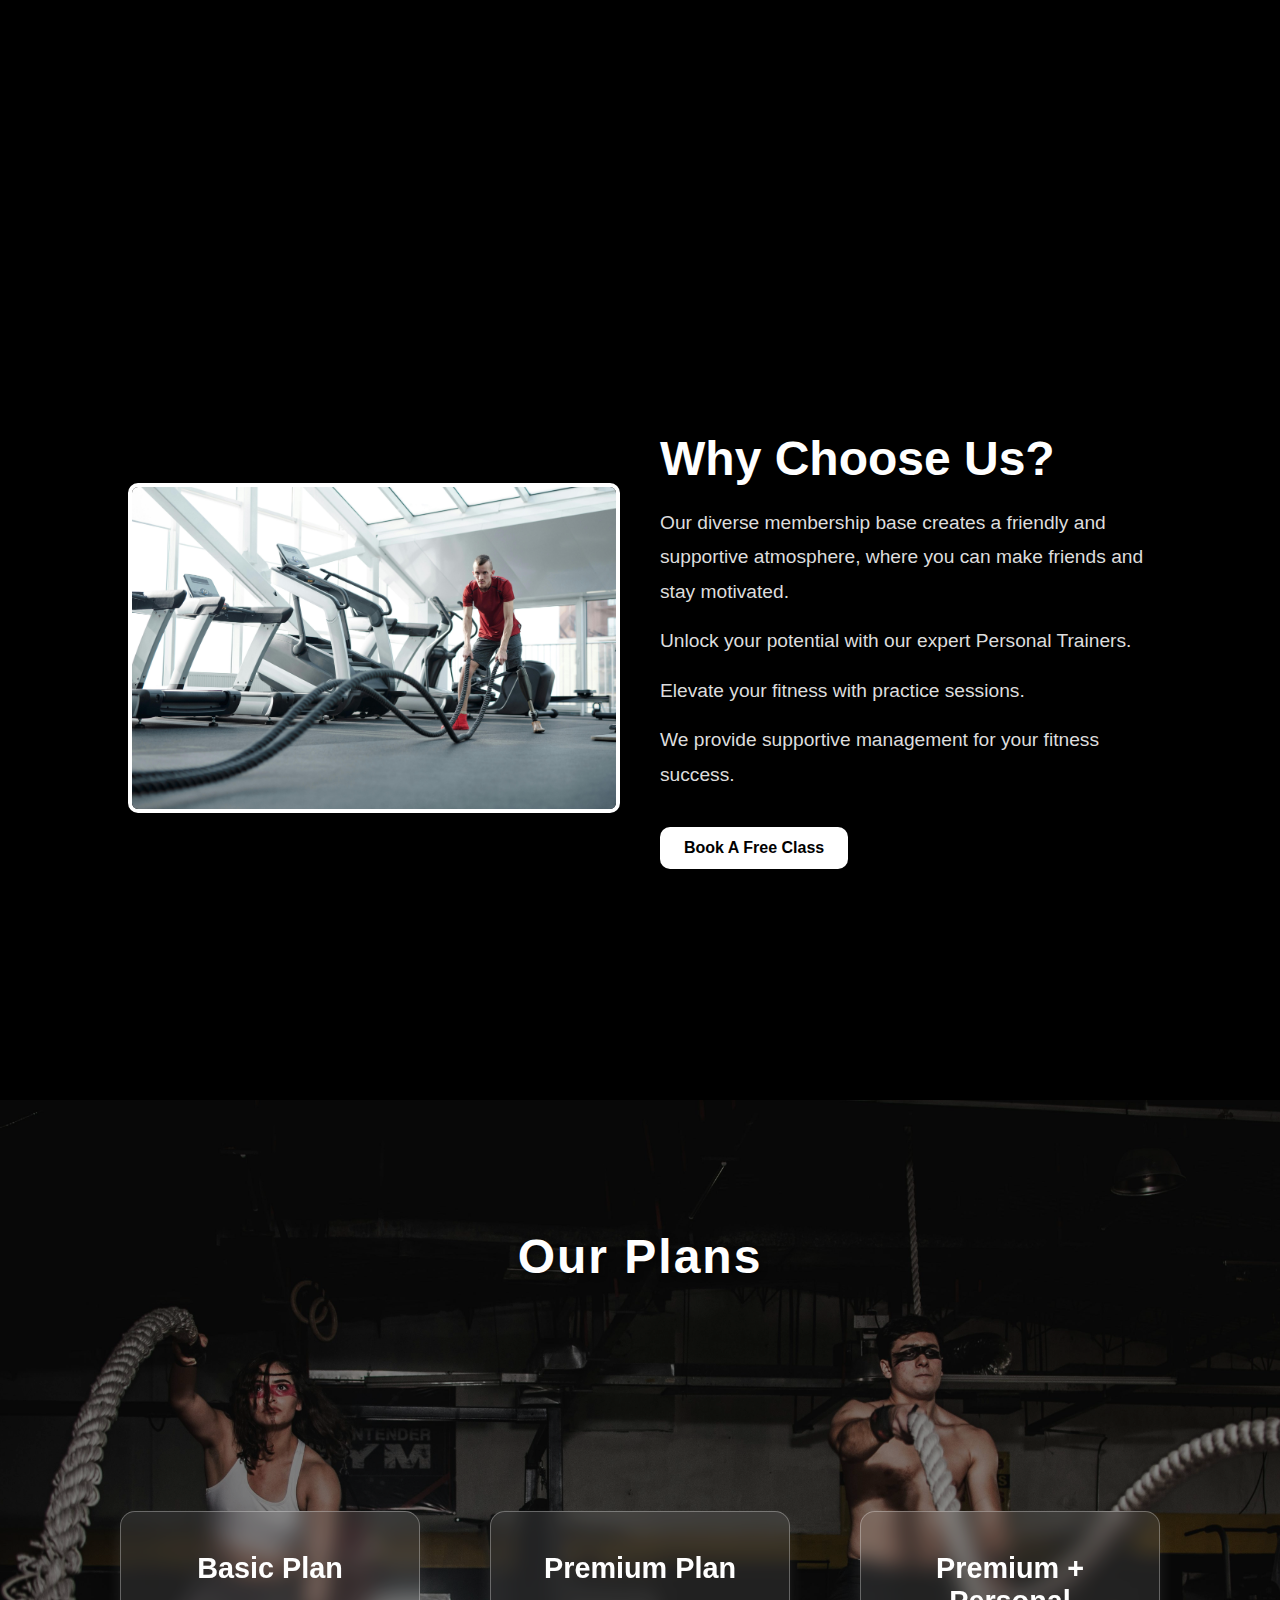
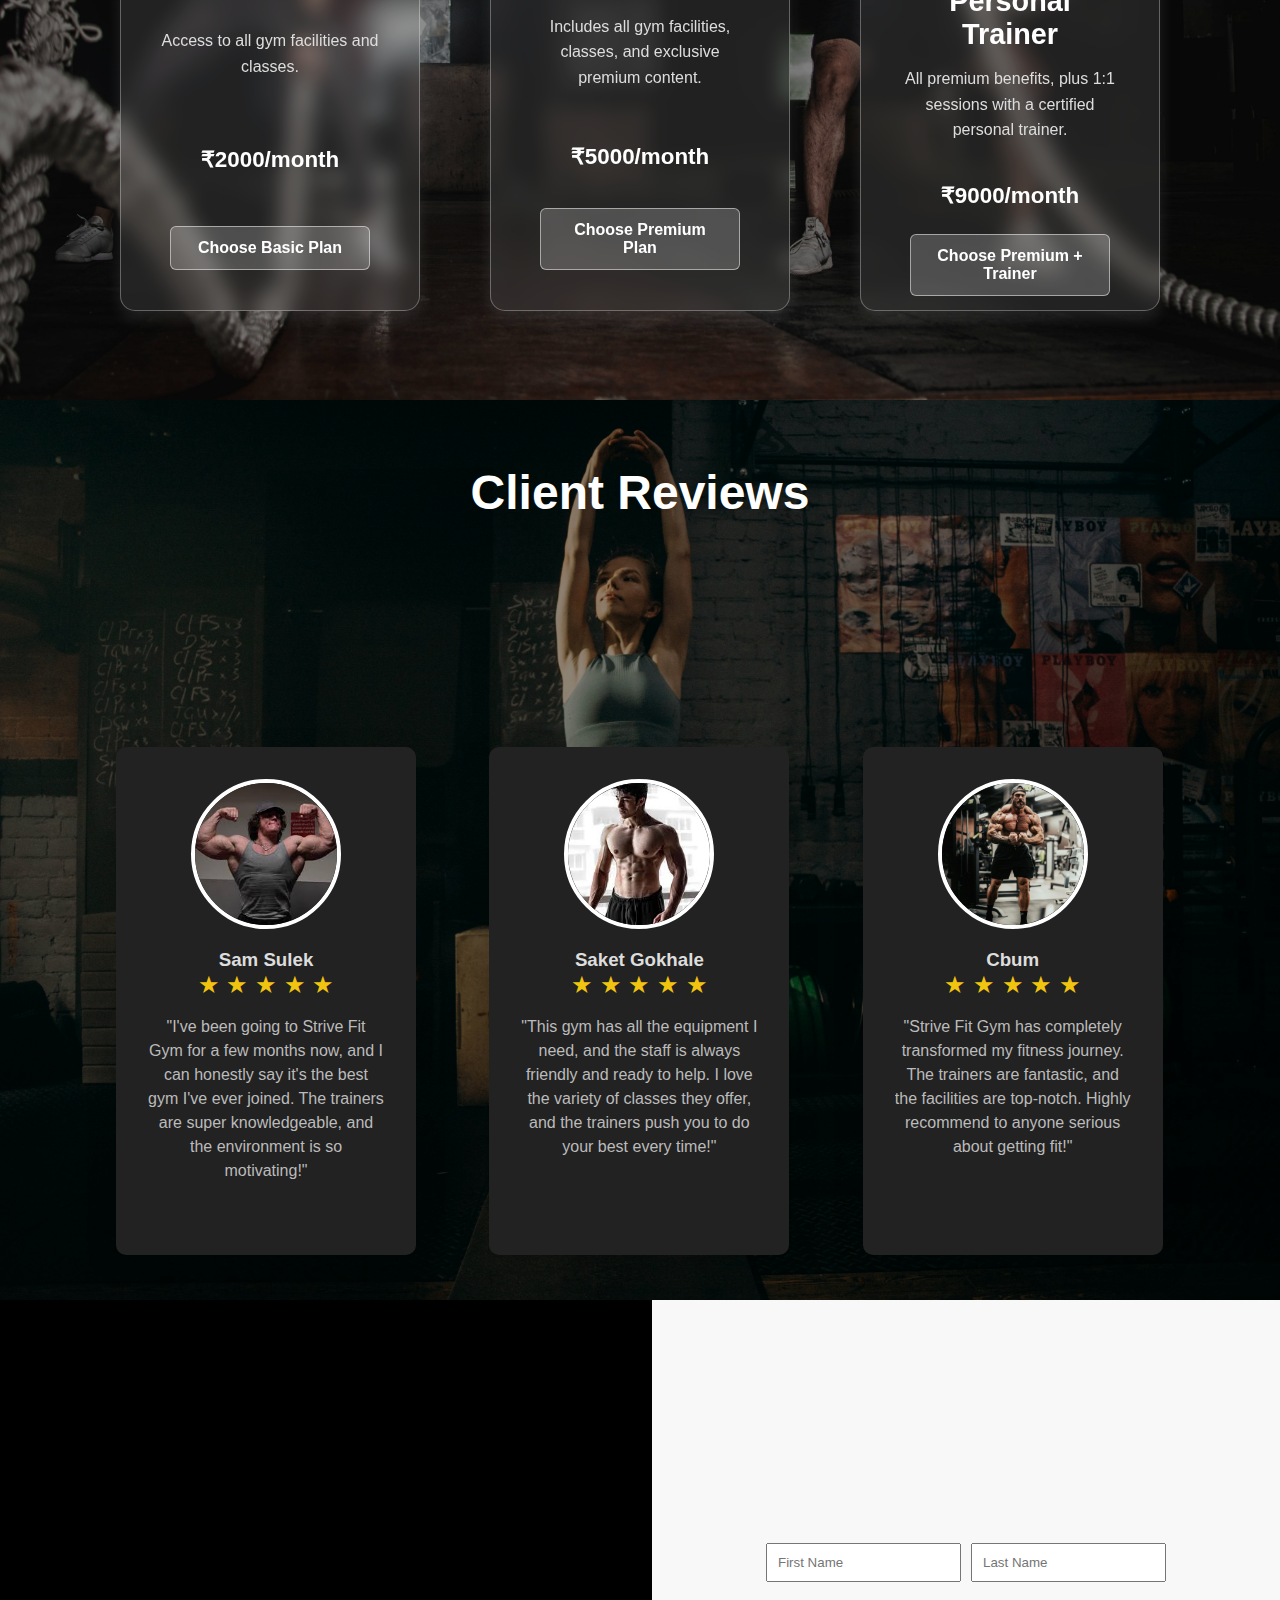
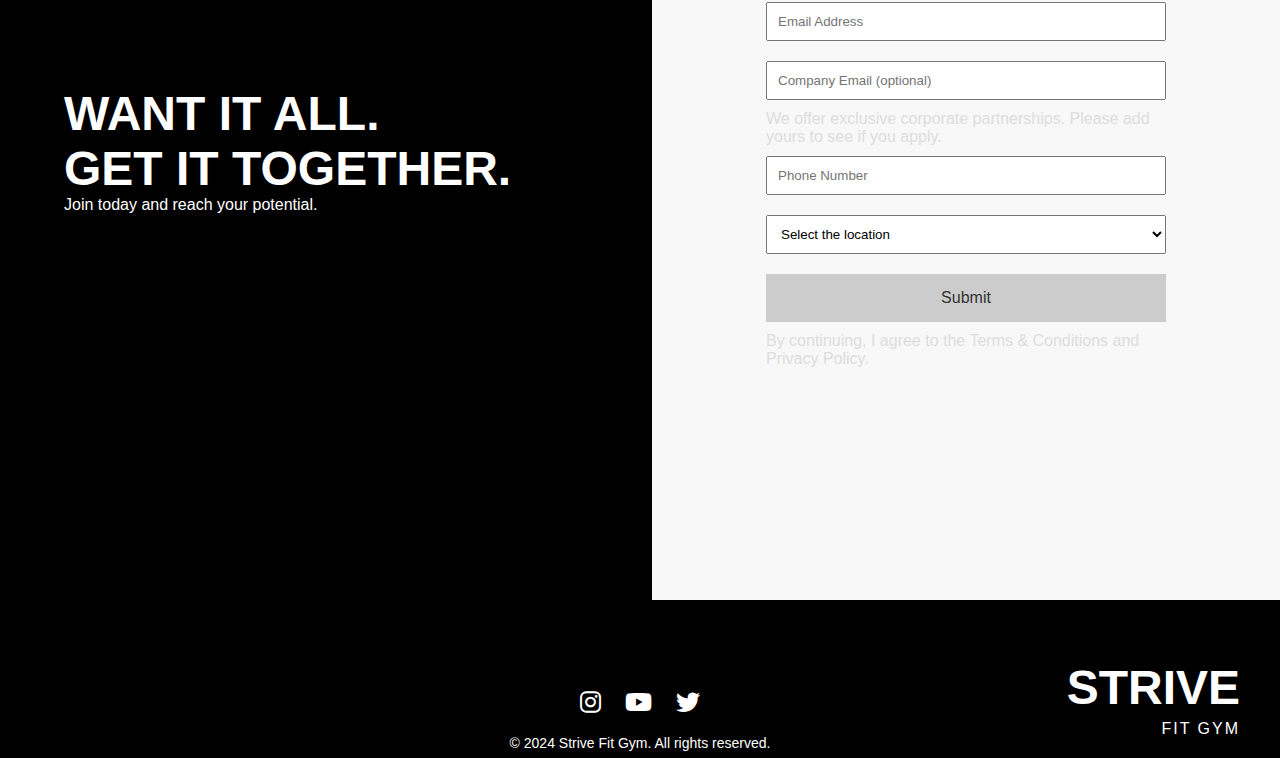
==== commit c460e783: "fixed form submission" ====
--- a/index.html
+++ b/index.html
@@ -44,7 +44,6 @@
         </div>
     </header>
     <!-- Our Services Section -->
-    <!-- Our Services Carousel Section -->
 <section class="services-section" id="services-section" data-bg="">
     <h2>Our <span>Services</span></h2>
     <div class="activities">
@@ -225,7 +224,7 @@
                 </div>
             </footer>
             <div class="footer-text">
-                © 2024 Your Website. All rights reserved.
+                © 2024 Strive Fit Gym. All rights reserved.
             </div>
         </div>
         <div class="logo-container">
--- a/styles.css
+++ b/styles.css
@@ -140,7 +140,6 @@
     width: 1px;
     background-color: #fff;
 }
-/* Logo in Navbar */
 /* Logo in Navbar */
 .navbar .logo-container {
     display: flex;
@@ -234,7 +233,6 @@
     position: relative;
 }
 
-/* Services Section */
 /* Services Section */
 .services-section {
     margin: 0;
@@ -467,7 +465,7 @@
 
 .review-card {
     width: 300px; /* Same fixed width */
-    height: 400px; /* Same fixed height */
+    height: 300px; /* Same fixed height */
     margin: 20px;
     padding: 20px;
     background: #222; /* Solid background */
